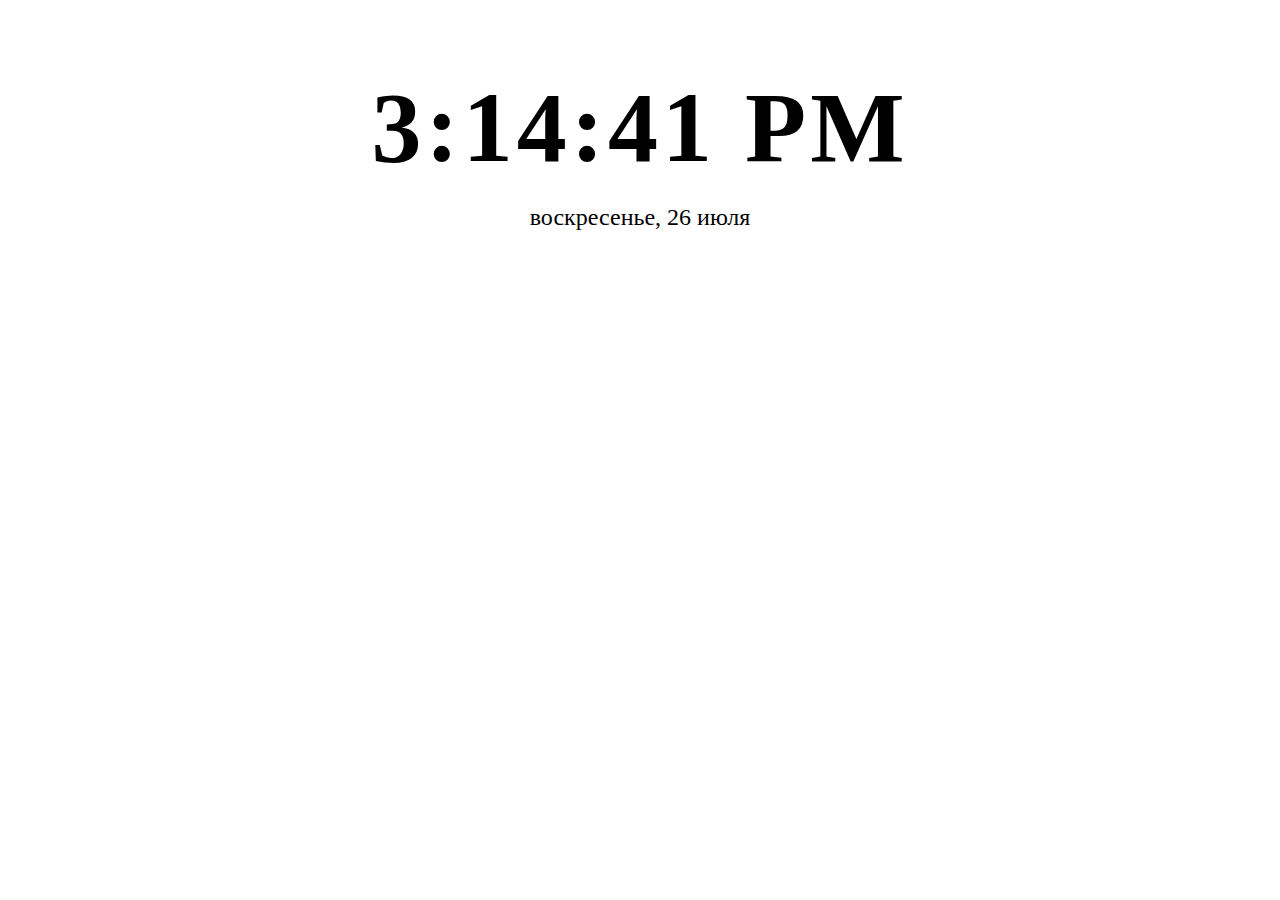
==== momentum/Index.html @ 8cc95544 "feat: add time" ====
<!DOCTYPE html>
<html lang="en">
<head>
    <meta charset="UTF-8">
    <meta http-equiv="X-UA-Compatible" content="IE=edge">
    <meta name="viewport" content="width=device-width, initial-scale=1.0">
    <title>Document</title>
    <link rel="stylesheet" href="style.css">
</head>
<body>
    <header class="header"></header>
    <main class="main">
        <div class="time__box">
            <div class="container">
                <div class="time__inner">
                    <div class="time"></div>
                    <div class="date"></div>
                </div>
            </div>
        </div>
    </main>
    <footer class="footer"></footer>

    <script src="main.js"></script>
</body>
</html>
---- momentum/style.css ----
html{
    box-sizing: border-box;
    scroll-behavior: smooth;
}

*, *::before, *::after {
    box-sizing: inherit;
    margin: 0;
    padding: 0;
}

.container{
    max-width: 1220px;
    padding:  0 10px;
    margin: 0 auto;
}

/* HEADER */ 

.header {
    height: 70px;
}

main{
    height: 100%;
    width: 100%;
    display: flex;
    justify-content: center;
    align-items: center;
}

.time__inner{
    display: flex;
    flex-direction: column;
    align-items: center;
    justify-content: center;
}

.time{
    min-height: 124px;
    margin-bottom: 10px;
    font-family: 'Arial-MT';
    font-size: 100px;
    letter-spacing: 4px;
    font-weight: bold;
}

.date{
    min-height: 28px;
    font-size: 24px;
    font-weight: 500;
    margin-bottom: 20px;
}
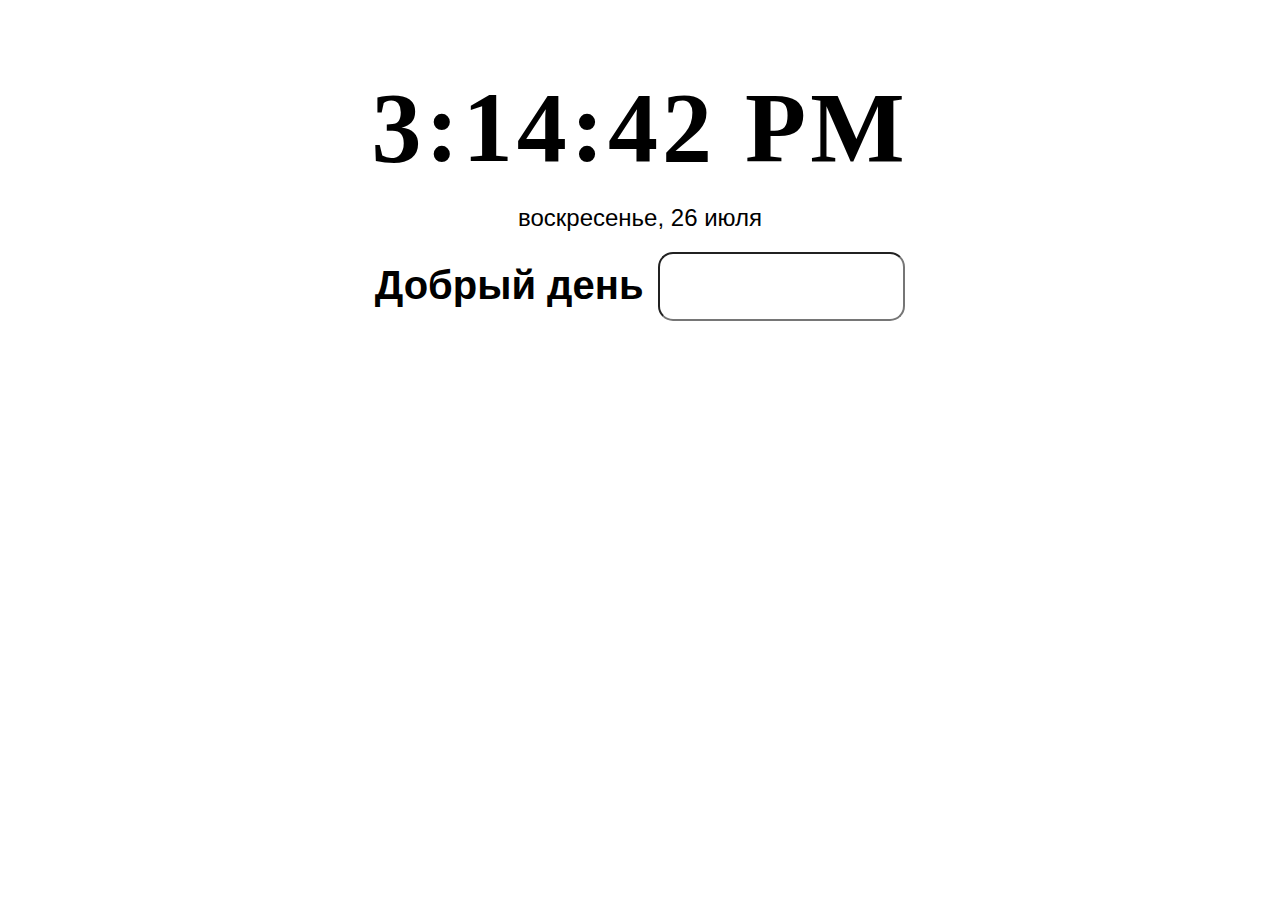
==== commit d68b81f4: "feat: add Greetings" ====
--- a/momentum/Index.html
+++ b/momentum/Index.html
@@ -15,6 +15,10 @@
                 <div class="time__inner">
                     <div class="time"></div>
                     <div class="date"></div>
+                    <div class="hello__text-wrap">
+                        <span class="hello__text"></span>
+                        <input type="text" class="name">
+                    </div>
                 </div>
             </div>
         </div>
--- a/momentum/style.css
+++ b/momentum/style.css
@@ -7,6 +7,10 @@
     box-sizing: inherit;
     margin: 0;
     padding: 0;
+}
+
+body{
+    font-family: Arial, Helvetica, sans-serif;
 }
 
 .container{
@@ -50,4 +54,31 @@
     font-size: 24px;
     font-weight: 500;
     margin-bottom: 20px;
-}+}
+
+.hello__text-wrap{
+    display: flex;
+    align-items: center;
+    justify-content: center;
+    flex-direction: row;
+}
+
+.hello__text {
+    text-align: center;
+    min-height: 48px;
+    font-size: 40px;
+    font-weight: 600;
+    margin-right: 15px;
+}
+
+.name{
+    flex: 1 1 0%;
+    max-width: 30%;
+    padding: 10px;
+    font-size: 40px;
+    text-align: left;
+    color: pink;
+    background-color: transparent;
+    outline: 0px;
+    border-radius: 15px;
+}
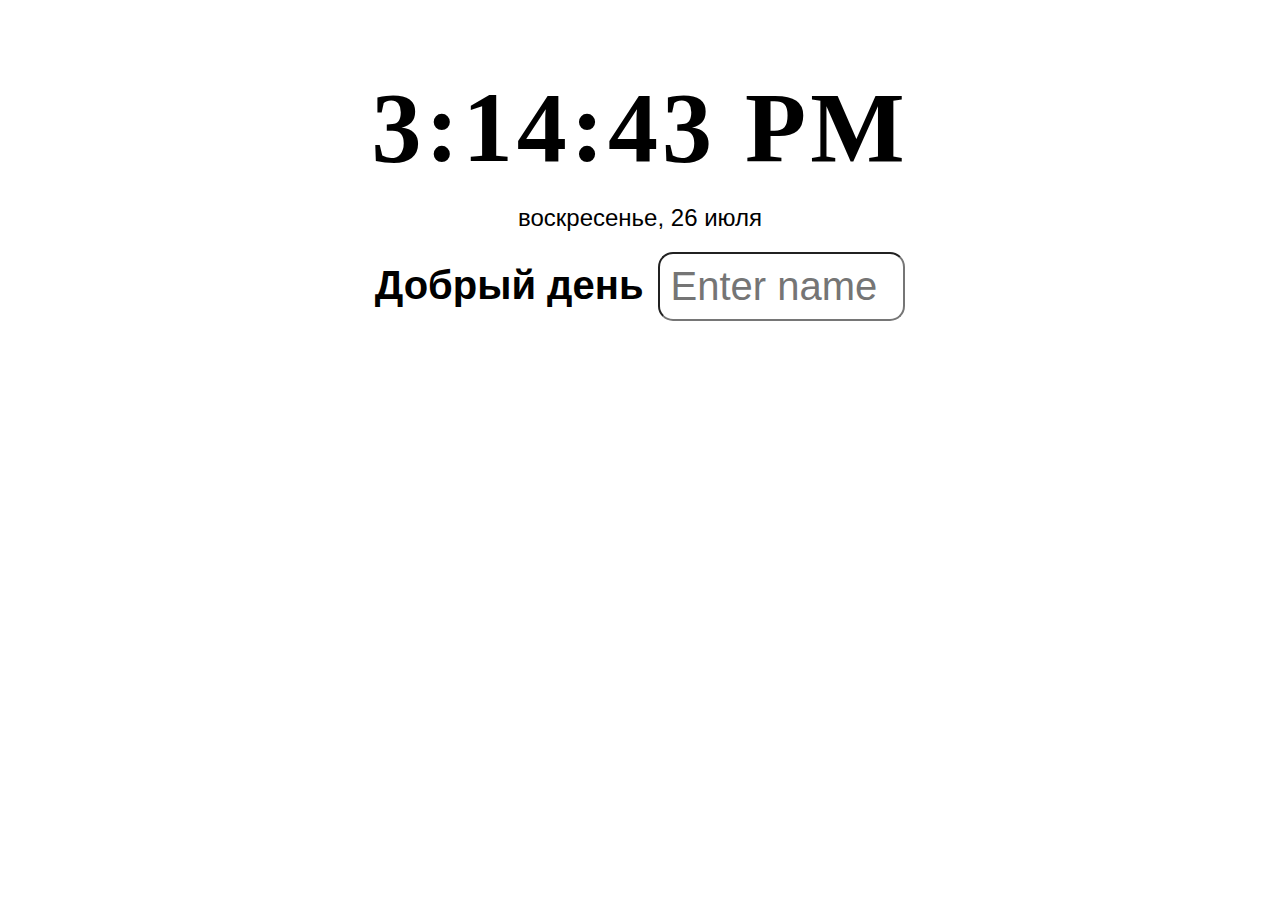
==== commit 8cbe7f79: "feat: background images" ====
--- a/momentum/Index.html
+++ b/momentum/Index.html
@@ -17,7 +17,7 @@
                     <div class="date"></div>
                     <div class="hello__text-wrap">
                         <span class="hello__text"></span>
-                        <input type="text" class="name">
+                        <input type="text" class="name"  placeholder="Enter name">
                     </div>
                 </div>
             </div>
@@ -25,6 +25,6 @@
     </main>
     <footer class="footer"></footer>
 
-    <script src="main.js"></script>
+    <script type="text/javascript" src="main.js"></script>
 </body>
 </html>--- a/momentum/style.css
+++ b/momentum/style.css
@@ -11,6 +11,8 @@
 
 body{
     font-family: Arial, Helvetica, sans-serif;
+    background-repeat: no-repeat;
+    background-size: cover;
 }
 
 .container{
@@ -82,3 +84,4 @@
     outline: 0px;
     border-radius: 15px;
 }
+
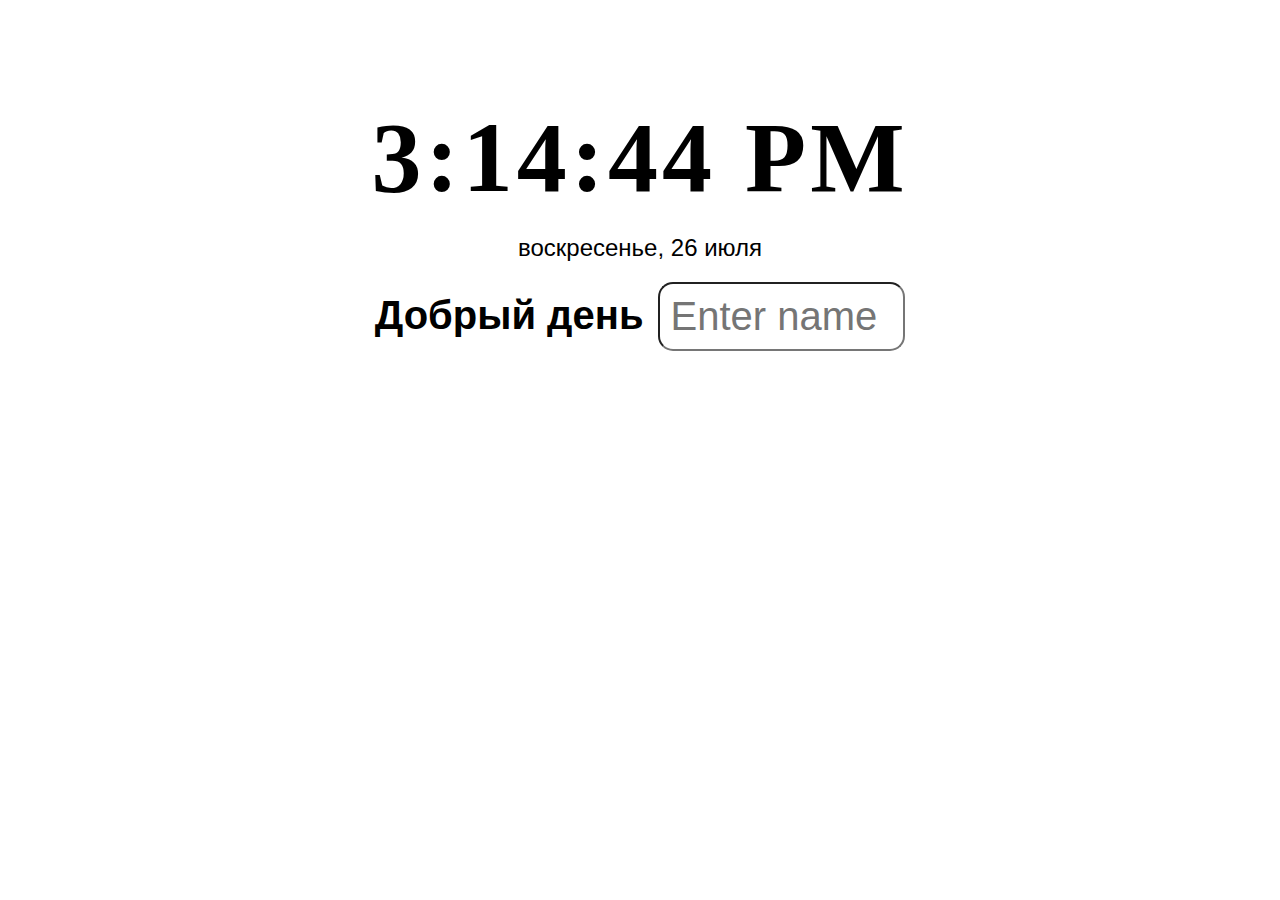
==== commit 725f818b: "feat: btn next, prev background" ====
--- a/momentum/Index.html
+++ b/momentum/Index.html
@@ -12,6 +12,18 @@
     <main class="main">
         <div class="time__box">
             <div class="container">
+                <div class="slider">
+                    <button class="slide__prev">
+                        <svg width="15" height="26" viewBox="0 0 15 26" fill="none" xmlns="http://www.w3.org/2000/svg">
+                            <path d="M14.0757 24.9325C14.4272 24.5809 14.6246 24.1041 14.6246 23.6069C14.6246 23.1097 14.4272 22.6329 14.0757 22.2813L4.7944 13L14.0757 3.71875C14.4172 3.36512 14.6062 2.89149 14.6019 2.39987C14.5976 1.90825 14.4005 1.43798 14.0528 1.09034C13.7052 0.742698 13.2349 0.545508 12.7433 0.541236C12.2517 0.536964 11.778 0.725954 11.4244 1.0675L0.817529 11.6744C0.466021 12.026 0.268555 12.5028 0.268555 13C0.268555 13.4972 0.466021 13.974 0.817529 14.3256L11.4244 24.9325C11.776 25.284 12.2528 25.4815 12.75 25.4815C13.2472 25.4815 13.724 25.284 14.0757 24.9325V24.9325Z" fill="#F2785C" fill-opacity="1"/>
+                        </svg>                            
+                    </button>
+                    <button class="slide__next">
+                        <svg width="15" height="26" viewBox="0 0 15 26" fill="none" xmlns="http://www.w3.org/2000/svg">
+                            <path d="M0.924346 1.0675C0.572838 1.41911 0.375371 1.89594 0.375371 2.39312C0.375371 2.89031 0.572838 3.36713 0.924346 3.71875L10.2056 13L0.924346 22.2813C0.5828 22.6349 0.39381 23.1085 0.398082 23.6001C0.402354 24.0917 0.599546 24.562 0.947186 24.9097C1.29483 25.2573 1.7651 25.4545 2.25672 25.4588C2.74834 25.463 3.22197 25.274 3.5756 24.9325L14.1825 14.3256C14.534 13.974 14.7314 13.4972 14.7314 13C14.7314 12.5028 14.534 12.026 14.1825 11.6744L3.5756 1.0675C3.22398 0.715991 2.74715 0.518524 2.24997 0.518524C1.75279 0.518524 1.27596 0.715991 0.924346 1.0675V1.0675Z" fill="#F2785C"/>
+                        </svg>
+                    </button>
+                </div>
                 <div class="time__inner">
                     <div class="time"></div>
                     <div class="date"></div>
--- a/momentum/style.css
+++ b/momentum/style.css
@@ -13,6 +13,7 @@
     font-family: Arial, Helvetica, sans-serif;
     background-repeat: no-repeat;
     background-size: cover;
+    transition: background 1s linear;
 }
 
 .container{
@@ -85,3 +86,15 @@
     border-radius: 15px;
 }
 
+.slide__prev, .slide__next{
+    border: none;
+    background: inherit;
+    cursor: pointer;
+}
+
+path{
+    fill: #fff;
+}
+
+
+
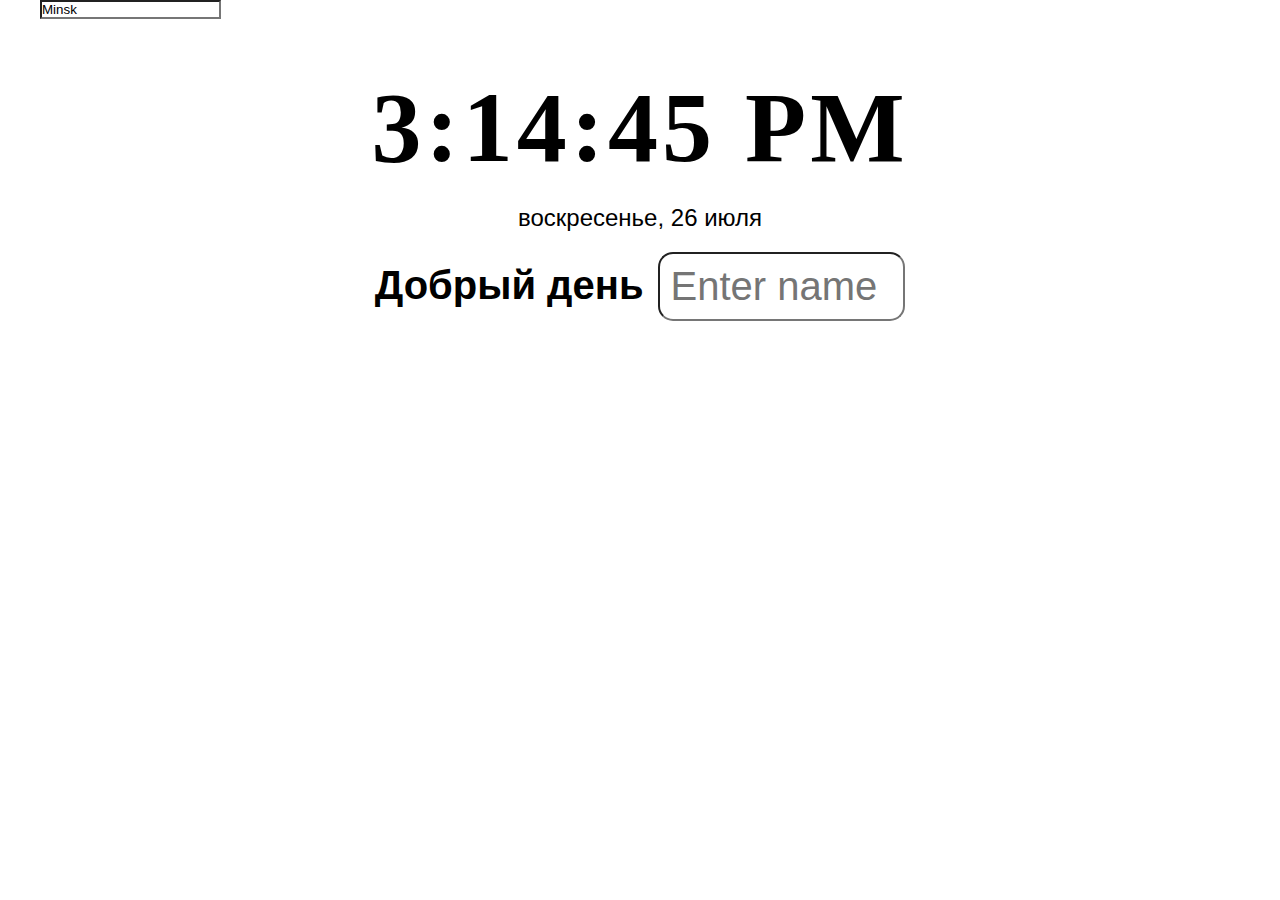
==== commit fcb3c8d6: "Feat: add weather" ====
--- a/momentum/Index.html
+++ b/momentum/Index.html
@@ -5,10 +5,25 @@
     <meta http-equiv="X-UA-Compatible" content="IE=edge">
     <meta name="viewport" content="width=device-width, initial-scale=1.0">
     <title>Document</title>
+    <link rel="stylesheet" href="owfont-regular.css">
     <link rel="stylesheet" href="style.css">
 </head>
 <body>
-    <header class="header"></header>
+    <header class="header">
+        <div class="container">
+            <div class="header__inner">
+                <div class="audio__palyer"></div>
+                <div class="weather">
+                    <div class="weather__city">
+                        <input class="weather__city-input" type="text" placeholder="Enter sity" value="Minsk">
+                    </div>
+                    <div class="weather__icon"></div>
+                    <div class="weather__temperature"></div>
+                    <div class="weather__descr"></div>
+                </div>
+            </div>
+        </div>
+    </header>
     <main class="main">
         <div class="time__box">
             <div class="container">
--- a/momentum/owfont-regular.css
+++ b/momentum/owfont-regular.css
@@ -0,0 +1,558 @@
+/*!
+ *  owfont-regular 1.0.0 by Deniz Fuchidzhiev - http://websygen.com
+ *  License - font: SIL OFL 1.1, css: MIT License
+ */
+/* FONT PATH
+ * -------------------------- */
+@font-face {
+  font-family: 'owfont';
+  src: url('../fonts/owfont-regular.eot?v=1.0.0');
+  src: url('../fonts/owfont-regular.eot?#iefix&v=1.0.0') format('embedded-opentype'),
+	   url('../fonts/owfont-regular.woff') format('woff'),
+	   url('../fonts/owfont-regular.ttf') format('truetype'),
+	   url('../fonts/owfont-regular.svg#owf-regular') format('svg');
+  font-weight: normal;
+  font-style: normal;
+}
+.owf {
+  display: inline-block;
+  font: normal normal normal 14px/1 owfont;
+  font-size: inherit;
+  text-rendering: auto;
+  -webkit-font-smoothing: antialiased;
+  -moz-osx-font-smoothing: grayscale;
+  transform: translate(0, 0);
+}
+/* makes the font 33% larger relative to the icon container */
+.owf-lg {
+  font-size: 1.33333333em;
+  line-height: 0.75em;
+  vertical-align: -15%;
+}
+.owf-2x {
+  font-size: 2em;
+}
+.owf-3x {
+  font-size: 3em;
+}
+.owf-4x {
+  font-size: 4em;
+}
+.owf-5x {
+  font-size: 5em;
+}
+.owf-fw {
+  width: 1.28571429em;
+  text-align: center;
+}
+.owf-ul {
+  padding-left: 0;
+  margin-left: 2.14285714em;
+  list-style-type: none;
+}
+.owf-ul > li {
+  position: relative;
+}
+.owf-li {
+  position: absolute;
+  left: -2.14285714em;
+  width: 2.14285714em;
+  top: 0.14285714em;
+  text-align: center;
+}
+.owf-li.owf-lg {
+  left: -1.85714286em;
+}
+.owf-border {
+  padding: .2em .25em .15em;
+  border: solid 0.08em #eeeeee;
+  border-radius: .1em;
+}
+.owf-pull-right {
+  float: right;
+}
+.owf-pull-left {
+  float: left;
+}
+.owf.owf-pull-left {
+  margin-right: .3em;
+}
+.owf.owf-pull-right {
+  margin-left: .3em;
+}
+
+/* owfont uses the Unicode Private Use Area (PUA) to ensure screen
+   readers do not read off random characters that represent icons */
+   
+/*   Weather Condition Codes    */
+   
+/*   Thunderstorm - - - - - - - - - - - - - - - - - - - - - - - - - - - - - - - - - - - -    */
+   
+/* thunderstorm with light rain */
+.owf-200:before,
+.owf-200-d:before,
+.owf-200-n:before {
+  content: "\EB28";
+}
+/* thunderstorm with rain */
+.owf-201:before,
+.owf-201-d:before,
+.owf-201-n:before {
+  content: "\EB29";
+}
+/* thunderstorm with heavy rain */
+.owf-202:before,
+.owf-202-d:before,
+.owf-202-n:before {
+  content: "\EB2A";
+}
+/*  light thunderstorm  */
+.owf-210:before,
+.owf-210-d:before,
+.owf-210-n:before {
+  content: "\EB32";
+}
+/*  thunderstorm  */
+.owf-211:before,
+.owf-211-d:before,
+.owf-211-n:before {
+  content: "\EB33";
+}
+/*   heavy thunderstorm   */
+.owf-212:before,
+.owf-212-d:before,
+.owf-212-n:before {
+  content: "\EB34";
+}
+/*   ragged thunderstorm   */
+.owf-221:before,
+.owf-221-d:before,
+.owf-221-n:before {
+  content: "\EB3D";
+}
+/*  thunderstorm with light drizzle    */
+.owf-230:before,
+.owf-230-d:before,
+.owf-230-n:before {
+  content: "\EB46";
+}
+/*  thunderstorm with drizzle     */
+.owf-231:before,
+.owf-231-d:before,
+.owf-231-n:before {
+  content: "\EB47";
+}
+/* thunderstorm with heavy drizzle     */
+.owf-232:before,
+.owf-232-d:before,
+.owf-232-n:before {
+  content: "\EB48";
+}
+
+/*   Drizzle - - - - - - - - - - - - - - - - - - - - - - - - - - - - - - - - - - - -    */
+
+/*  light intensity drizzle */
+.owf-300:before,
+.owf-300-d:before,
+.owf-300-n:before {
+  content: "\EB8C";
+}
+/*  drizzle */
+.owf-301:before,
+.owf-301-d:before,
+.owf-301-n:before {
+  content: "\EB8D";
+}
+/*  heavy intensity drizzle  */
+.owf-302:before,
+.owf-302-d:before,
+.owf-302-n:before {
+  content: "\EB8E";
+}
+/*   light intensity drizzle rain  */
+.owf-310:before,
+.owf-310-d:before,
+.owf-310-n:before {
+  content: "\EB96";
+}
+/*  drizzle rain  */
+.owf-311:before,
+.owf-311-d:before,
+.owf-311-n:before {
+  content: "\EB97";
+}
+/* heavy intensity drizzle rain */
+.owf-312:before,
+.owf-312-d:before,
+.owf-312-n:before {
+  content: "\EB98";
+}
+/* shower rain and drizzle  */
+.owf-313:before,
+.owf-313-d:before,
+.owf-313-n:before {
+  content: "\EB99";
+}
+/* heavy shower rain and drizzle*/
+.owf-314:before,
+.owf-314-d:before,
+.owf-314-n:before {
+  content: "\EB9A";
+}
+/* shower drizzle */
+.owf-321:before,
+.owf-321-d:before,
+.owf-321-n:before {
+  content: "\EBA1";
+}
+
+/*   Rain - - - - - - - - - - - - - - - - - - - - - - - - - - - - - - - - - - - -    */
+
+/* light rain  */
+.owf-500:before,
+.owf-500-d:before,
+.owf-500-n:before {
+  content: "\EC54";
+}
+/* moderate rain  */
+.owf-501:before,
+.owf-501-d:before,
+.owf-501-n:before {
+  content: "\EC55";
+}
+/* heavy intensity rain  */
+.owf-502:before,
+.owf-502-d:before,
+.owf-502-n:before {
+  content: "\EC56";
+}
+/* very heavy rain   */
+.owf-503:before,
+.owf-503-d:before,
+.owf-503-n:before {
+  content: "\EC57";
+}
+/* extreme rain    */
+.owf-504:before,
+.owf-504-d:before,
+.owf-504-n:before {
+  content: "\EC58";
+}
+/* freezing rain    */
+.owf-511:before,
+.owf-511-d:before,
+.owf-511-n:before {
+  content: "\EC5F";
+}
+/*  light intensity shower rain    */
+.owf-520:before,
+.owf-520-d:before,
+.owf-520-n:before {
+  content: "\EC68";
+}
+/* shower rain  */
+.owf-521:before,
+.owf-521-d:before,
+.owf-521-n:before {
+  content: "\EC69";
+}
+/*  heavy intensity shower rain  */
+.owf-522:before,
+.owf-522-d:before,
+.owf-522-n:before {
+  content: "\EC6A";
+}
+/* ragged shower rain  */
+.owf-531:before,
+.owf-531-d:before,
+.owf-531-n:before {
+  content: "\EC73";
+}
+
+/*   Snow - - - - - - - - - - - - - - - - - - - - - - - - - - - - - - - - - - - -    */
+
+/* light snow  */
+.owf-600:before,
+.owf-600-d:before,
+.owf-600-n:before {
+  content: "\ECB8";
+}
+/*  snow  */
+.owf-601:before,
+.owf-601-d:before,
+.owf-601-n:before {
+  content: "\ECB9";
+}
+/*   heavy snow   */
+.owf-602:before,
+.owf-602-d:before,
+.owf-602-n:before {
+  content: "\ECBA";
+}
+/*  sleet  */
+.owf-611:before,
+.owf-611-d:before,
+.owf-611-n:before {
+  content: "\ECC3";
+}
+/*   shower sleet */
+.owf-612:before,
+.owf-612-d:before,
+.owf-612-n:before {
+  content: "\ECC4";
+}
+/* light rain and snow */
+.owf-615:before,
+.owf-615-d:before,
+.owf-615-n:before {
+  content: "\ECC7";
+}
+/* rain and snow  */
+.owf-616:before,
+.owf-616-d:before,
+.owf-616-n:before {
+  content: "\ECC8";
+}
+/* light shower snow  */
+.owf-620:before,
+.owf-620-d:before,
+.owf-620-n:before {
+  content: "\ECCC";
+}
+/* shower snow  */
+.owf-621:before,
+.owf-621-d:before,
+.owf-621-n:before {
+  content: "\ECCD";
+}
+/* heavy shower snow  */
+.owf-622:before,
+.owf-622-d:before,
+.owf-622-n:before {
+  content: "\ECCE";
+}
+
+/*   Atmosphere - - - - - - - - - - - - - - - - - - - - - - - - - - - - - - - - - - - -    */
+
+/* mist */
+.owf-701:before,
+.owf-701-d:before,
+.owf-701-n:before {
+  content: "\ED1D";
+}
+/* smoke */
+.owf-711:before,
+.owf-711-d:before,
+.owf-711-n:before {
+  content: "\ED27";
+}
+/* haze */
+.owf-721:before,
+.owf-721-d:before,
+.owf-721-n:before {
+  content: "\ED31";
+}
+/* Sand/Dust Whirls */
+.owf-731:before,
+.owf-731-d:before,
+.owf-731-n:before {
+  content: "\ED3B";
+}
+/* Fog */
+.owf-741:before,
+.owf-741-d:before,
+.owf-741-n:before {
+  content: "\ED45";
+}
+/* sand */
+.owf-751:before,
+.owf-751-d:before,
+.owf-751-n:before {
+  content: "\ED4F";
+}
+/* dust */
+.owf-761:before,
+.owf-761-d:before,
+.owf-761-n:before {
+  content: "\ED59";
+}
+/*  VOLCANIC ASH  */
+.owf-762:before,
+.owf-762-d:before,
+.owf-762-n:before {
+  content: "\ED5A";
+}
+/* SQUALLS */
+.owf-771:before,
+.owf-771-d:before,
+.owf-771-n:before {
+  content: "\ED63";
+}
+/* TORNADO */
+.owf-781:before,
+.owf-781-d:before,
+.owf-781-n:before {
+  content: "\ED6D";
+}
+
+/*   Clouds - - - - - - - - - - - - - - - - - - - - - - - - - - - - - - - - - - - -    */
+
+/*  sky is clear  */  /*  Calm  */
+.owf-800:before,
+.owf-800-d:before,
+.owf-951:before,
+.owf-951-d:before {
+  content: "\ED80";
+}
+.owf-800-n:before,
+.owf-951-n:before {
+  content: "\F168";
+}
+/*  few clouds   */
+.owf-801:before,
+.owf-801-d:before {
+  content: "\ED81";
+}
+.owf-801-n:before {
+  content: "\F169";
+}
+/* scattered clouds */
+.owf-802:before,
+.owf-802-d:before {
+  content: "\ED82";
+}
+.owf-802-n:before {
+  content: "\F16A";
+}
+/* broken clouds  */
+.owf-803:before,
+.owf-803-d:before,
+.owf-803-n:before {
+  content: "\ED83";
+}
+/* overcast clouds  */
+.owf-804:before,
+.owf-804-d:before,
+.owf-804-n:before {
+  content: "\ED84";
+}
+
+/*   Extreme - - - - - - - - - - - - - - - - - - - - - - - - - - - - - - - - - - - -    */
+
+/* tornado  */
+.owf-900:before,
+.owf-900-d:before,
+.owf-900-n:before {
+  content: "\EDE4";
+}
+/*  tropical storm  */
+.owf-901:before,
+.owf-901-d:before,
+.owf-901-n:before {
+  content: "\EDE5";
+}
+/* hurricane */
+.owf-902:before,
+.owf-902-d:before,
+.owf-902-n:before {
+  content: "\EDE6";
+}
+/* cold */
+.owf-903:before,
+.owf-903-d:before,
+.owf-903-n:before {
+  content: "\EDE7";
+}
+/* hot */
+.owf-904:before,
+.owf-904-d:before,
+.owf-904-n:before {
+  content: "\EDE8";
+}
+/* windy */
+.owf-905:before,
+.owf-905-d:before,
+.owf-905-n:before {
+  content: "\EDE9";
+}
+/* hail */
+.owf-906:before,
+.owf-906-d:before,
+.owf-906-n:before {
+  content: "\EDEA";
+}
+
+/*   Additional - - - - - - - - - - - - - - - - - - - - - - - - - - - - - - - - - - - -    */
+
+/* Setting */
+.owf-950:before,
+.owf-950-d:before,
+.owf-950-n:before {
+  content: "\EE16";
+}
+/*  Light breeze  */
+.owf-952:before,
+.owf-952-d:before,
+.owf-952-n:before {
+  content: "\EE18";
+}
+/*  Gentle Breeze  */
+.owf-953:before,
+.owf-953-d:before,
+.owf-953-n:before {
+  content: "\EE19";
+}
+/*  Moderate breeze  */
+.owf-954:before,
+.owf-954-d:before,
+.owf-954-n:before {
+  content: "\EE1A";
+}
+/* Fresh Breeze  */
+.owf-955:before,
+.owf-955-d:before,
+.owf-955-n:before {
+  content: "\EE1B";
+}
+/* Strong  Breeze  */
+.owf-956:before,
+.owf-956-d:before,
+.owf-956-n:before {
+  content: "\EE1C";
+}
+/* High wind, near gale  */
+.owf-957:before,
+.owf-957-d:before,
+.owf-957-n:before {
+  content: "\EE1D";
+}
+/* Gale */
+.owf-958:before,
+.owf-958-d:before,
+.owf-958-n:before {
+  content: "\EE1E";
+}
+/*  Severe Gale  */
+.owf-959:before,
+.owf-959-d:before,
+.owf-959-n:before {
+  content: "\EE1F";
+}
+/* Storm */
+.owf-960:before,
+.owf-960-d:before,
+.owf-960-n:before {
+  content: "\EE20";
+}
+/*  Violent Storm  */
+.owf-961:before,
+.owf-961-d:before,
+.owf-961-n:before {
+  content: "\EE21";
+}
+/* Hurricane */
+.owf-962:before,
+.owf-962-d:before,
+.owf-962-n:before {
+  content: "\EE22";
+}--- a/momentum/style.css
+++ b/momentum/style.css
@@ -13,7 +13,7 @@
     font-family: Arial, Helvetica, sans-serif;
     background-repeat: no-repeat;
     background-size: cover;
-    transition: background 1s linear;
+    transition: background 500ms linear;
 }
 
 .container{
@@ -90,11 +90,25 @@
     border: none;
     background: inherit;
     cursor: pointer;
+    position: absolute;
+    top: 50%;
+}
+
+.slide__prev{
+    left:  25px;
+}
+
+.slide__next{
+    right: 25px;
 }
 
 path{
     fill: #fff;
 }
 
+.weather__city-input{
+    background: inherit;
+}
 
 
+
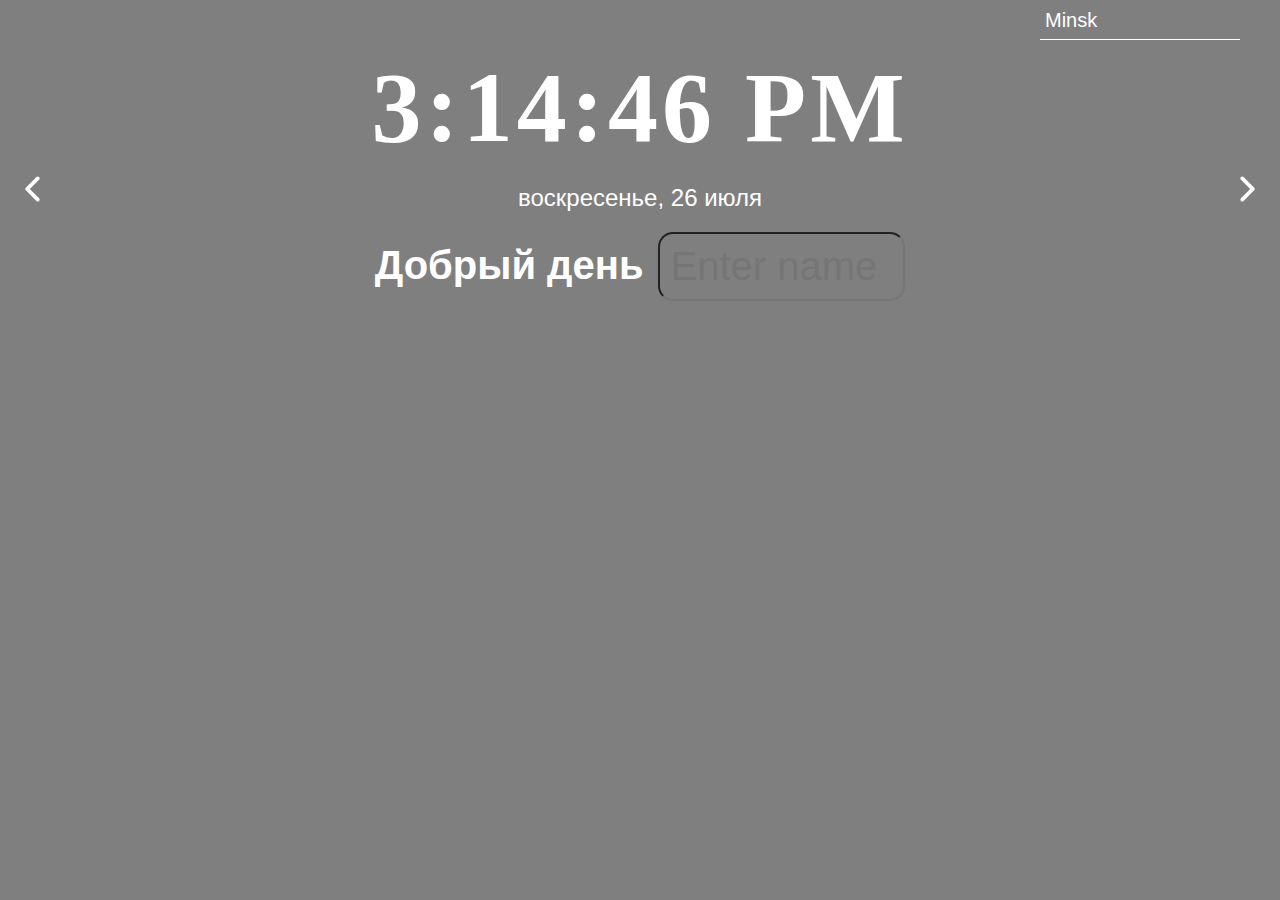
==== commit ff7c4157: "Feat: add icon weather, add opacity 0.2 background-img body" ====
--- a/momentum/Index.html
+++ b/momentum/Index.html
@@ -5,8 +5,9 @@
     <meta http-equiv="X-UA-Compatible" content="IE=edge">
     <meta name="viewport" content="width=device-width, initial-scale=1.0">
     <title>Document</title>
-    <link rel="stylesheet" href="owfont-regular.css">
-    <link rel="stylesheet" href="style.css">
+    <link rel="stylesheet" href="../style.css/owfont-regular.css" type="text/css">
+    <link rel="stylesheet" href="../style.css/style.css">
+        
 </head>
 <body>
     <header class="header">
@@ -17,9 +18,11 @@
                     <div class="weather__city">
                         <input class="weather__city-input" type="text" placeholder="Enter sity" value="Minsk">
                     </div>
-                    <div class="weather__icon"></div>
-                    <div class="weather__temperature"></div>
-                    <div class="weather__descr"></div>
+                    <i class="weather__icon owf-4x"></i>
+                    <span class="weather__temperature"></span>
+                    <span class="weather__descr"></span>
+                    <div class="weather__humidity"></div>
+                    <div class="weather__wind-speed"></div>
                 </div>
             </div>
         </div>
@@ -53,5 +56,6 @@
     <footer class="footer"></footer>
 
     <script type="text/javascript" src="main.js"></script>
+
 </body>
 </html>--- a/style.css/owfont-regular.css
+++ b/style.css/owfont-regular.css
@@ -0,0 +1,566 @@
+/*!
+ *  owfont-regular 1.0.0 by Deniz Fuchidzhiev - http://websygen.com
+ *  License - font: SIL OFL 1.1, css: MIT License
+ */
+/* FONT PATH
+ * -------------------------- */
+@font-face {
+  font-family: 'owfont';
+  src: url('../momentum/fonts/owfont-regular.eot');
+  src: url('../momentum/fonts/owfont-regular.eot') format('embedded-opentype'),
+	   url('../momentum/fonts/owfont-regular.woff') format('woff'),
+	   url('../momentum/fonts/owfont-regular.ttf') format('truetype'),
+	   url('../momentum/fonts/owfont-regular.svg') format('svg');
+
+
+ /*  src: url('../fonts/owfont-regular.eot?v=1.0.0');
+  src: url('../fonts/owfont-regular.eot?#iefix&v=1.0.0') format('embedded-opentype'),
+	   url('../fonts/owfont-regular.woff') format('woff'),
+	   url('../fonts/owfont-regular.ttf') format('truetype'),
+	   url('../fonts/owfont-regular.svg#owf-regular') format('svg'); */
+     
+  font-weight: normal;
+  font-style: normal;
+}
+.owf {
+  display: inline-block;
+  font: normal normal normal 14px/1 owfont;
+  font-size: inherit;
+  text-rendering: auto;
+  -webkit-font-smoothing: antialiased;
+  -moz-osx-font-smoothing: grayscale;
+  transform: translate(0, 0);
+}
+/* makes the font 33% larger relative to the icon container */
+.owf-lg {
+  font-size: 1.33333333em;
+  line-height: 0.75em;
+  vertical-align: -15%;
+}
+.owf-2x {
+  font-size: 2em;
+}
+.owf-3x {
+  font-size: 3em;
+}
+.owf-4x {
+  font-size: 4em;
+}
+.owf-5x {
+  font-size: 5em;
+}
+.owf-fw {
+  width: 1.28571429em;
+  text-align: center;
+}
+.owf-ul {
+  padding-left: 0;
+  margin-left: 2.14285714em;
+  list-style-type: none;
+}
+.owf-ul > li {
+  position: relative;
+}
+.owf-li {
+  position: absolute;
+  left: -2.14285714em;
+  width: 2.14285714em;
+  top: 0.14285714em;
+  text-align: center;
+}
+.owf-li.owf-lg {
+  left: -1.85714286em;
+}
+.owf-border {
+  padding: .2em .25em .15em;
+  border: solid 0.08em #eeeeee;
+  border-radius: .1em;
+}
+.owf-pull-right {
+  float: right;
+}
+.owf-pull-left {
+  float: left;
+}
+.owf.owf-pull-left {
+  margin-right: .3em;
+}
+.owf.owf-pull-right {
+  margin-left: .3em;
+}
+
+/* owfont uses the Unicode Private Use Area (PUA) to ensure screen
+   readers do not read off random characters that represent icons */
+   
+/*   Weather Condition Codes    */
+   
+/*   Thunderstorm - - - - - - - - - - - - - - - - - - - - - - - - - - - - - - - - - - - -    */
+   
+/* thunderstorm with light rain */
+.owf-200:before,
+.owf-200-d:before,
+.owf-200-n:before {
+  content: "\EB28";
+}
+/* thunderstorm with rain */
+.owf-201:before,
+.owf-201-d:before,
+.owf-201-n:before {
+  content: "\EB29";
+}
+/* thunderstorm with heavy rain */
+.owf-202:before,
+.owf-202-d:before,
+.owf-202-n:before {
+  content: "\EB2A";
+}
+/*  light thunderstorm  */
+.owf-210:before,
+.owf-210-d:before,
+.owf-210-n:before {
+  content: "\EB32";
+}
+/*  thunderstorm  */
+.owf-211:before,
+.owf-211-d:before,
+.owf-211-n:before {
+  content: "\EB33";
+}
+/*   heavy thunderstorm   */
+.owf-212:before,
+.owf-212-d:before,
+.owf-212-n:before {
+  content: "\EB34";
+}
+/*   ragged thunderstorm   */
+.owf-221:before,
+.owf-221-d:before,
+.owf-221-n:before {
+  content: "\EB3D";
+}
+/*  thunderstorm with light drizzle    */
+.owf-230:before,
+.owf-230-d:before,
+.owf-230-n:before {
+  content: "\EB46";
+}
+/*  thunderstorm with drizzle     */
+.owf-231:before,
+.owf-231-d:before,
+.owf-231-n:before {
+  content: "\EB47";
+}
+/* thunderstorm with heavy drizzle     */
+.owf-232:before,
+.owf-232-d:before,
+.owf-232-n:before {
+  content: "\EB48";
+}
+
+/*   Drizzle - - - - - - - - - - - - - - - - - - - - - - - - - - - - - - - - - - - -    */
+
+/*  light intensity drizzle */
+.owf-300:before,
+.owf-300-d:before,
+.owf-300-n:before {
+  content: "\EB8C";
+}
+/*  drizzle */
+.owf-301:before,
+.owf-301-d:before,
+.owf-301-n:before {
+  content: "\EB8D";
+}
+/*  heavy intensity drizzle  */
+.owf-302:before,
+.owf-302-d:before,
+.owf-302-n:before {
+  content: "\EB8E";
+}
+/*   light intensity drizzle rain  */
+.owf-310:before,
+.owf-310-d:before,
+.owf-310-n:before {
+  content: "\EB96";
+}
+/*  drizzle rain  */
+.owf-311:before,
+.owf-311-d:before,
+.owf-311-n:before {
+  content: "\EB97";
+}
+/* heavy intensity drizzle rain */
+.owf-312:before,
+.owf-312-d:before,
+.owf-312-n:before {
+  content: "\EB98";
+}
+/* shower rain and drizzle  */
+.owf-313:before,
+.owf-313-d:before,
+.owf-313-n:before {
+  content: "\EB99";
+}
+/* heavy shower rain and drizzle*/
+.owf-314:before,
+.owf-314-d:before,
+.owf-314-n:before {
+  content: "\EB9A";
+}
+/* shower drizzle */
+.owf-321:before,
+.owf-321-d:before,
+.owf-321-n:before {
+  content: "\EBA1";
+}
+
+/*   Rain - - - - - - - - - - - - - - - - - - - - - - - - - - - - - - - - - - - -    */
+
+/* light rain  */
+.owf-500:before,
+.owf-500-d:before,
+.owf-500-n:before {
+  content: "\EC54";
+}
+/* moderate rain  */
+.owf-501:before,
+.owf-501-d:before,
+.owf-501-n:before {
+  content: "\EC55";
+}
+/* heavy intensity rain  */
+.owf-502:before,
+.owf-502-d:before,
+.owf-502-n:before {
+  content: "\EC56";
+}
+/* very heavy rain   */
+.owf-503:before,
+.owf-503-d:before,
+.owf-503-n:before {
+  content: "\EC57";
+}
+/* extreme rain    */
+.owf-504:before,
+.owf-504-d:before,
+.owf-504-n:before {
+  content: "\EC58";
+}
+/* freezing rain    */
+.owf-511:before,
+.owf-511-d:before,
+.owf-511-n:before {
+  content: "\EC5F";
+}
+/*  light intensity shower rain    */
+.owf-520:before,
+.owf-520-d:before,
+.owf-520-n:before {
+  content: "\EC68";
+}
+/* shower rain  */
+.owf-521:before,
+.owf-521-d:before,
+.owf-521-n:before {
+  content: "\EC69";
+}
+/*  heavy intensity shower rain  */
+.owf-522:before,
+.owf-522-d:before,
+.owf-522-n:before {
+  content: "\EC6A";
+}
+/* ragged shower rain  */
+.owf-531:before,
+.owf-531-d:before,
+.owf-531-n:before {
+  content: "\EC73";
+}
+
+/*   Snow - - - - - - - - - - - - - - - - - - - - - - - - - - - - - - - - - - - -    */
+
+/* light snow  */
+.owf-600:before,
+.owf-600-d:before,
+.owf-600-n:before {
+  content: "\ECB8";
+}
+/*  snow  */
+.owf-601:before,
+.owf-601-d:before,
+.owf-601-n:before {
+  content: "\ECB9";
+}
+/*   heavy snow   */
+.owf-602:before,
+.owf-602-d:before,
+.owf-602-n:before {
+  content: "\ECBA";
+}
+/*  sleet  */
+.owf-611:before,
+.owf-611-d:before,
+.owf-611-n:before {
+  content: "\ECC3";
+}
+/*   shower sleet */
+.owf-612:before,
+.owf-612-d:before,
+.owf-612-n:before {
+  content: "\ECC4";
+}
+/* light rain and snow */
+.owf-615:before,
+.owf-615-d:before,
+.owf-615-n:before {
+  content: "\ECC7";
+}
+/* rain and snow  */
+.owf-616:before,
+.owf-616-d:before,
+.owf-616-n:before {
+  content: "\ECC8";
+}
+/* light shower snow  */
+.owf-620:before,
+.owf-620-d:before,
+.owf-620-n:before {
+  content: "\ECCC";
+}
+/* shower snow  */
+.owf-621:before,
+.owf-621-d:before,
+.owf-621-n:before {
+  content: "\ECCD";
+}
+/* heavy shower snow  */
+.owf-622:before,
+.owf-622-d:before,
+.owf-622-n:before {
+  content: "\ECCE";
+}
+
+/*   Atmosphere - - - - - - - - - - - - - - - - - - - - - - - - - - - - - - - - - - - -    */
+
+/* mist */
+.owf-701:before,
+.owf-701-d:before,
+.owf-701-n:before {
+  content: "\ED1D";
+}
+/* smoke */
+.owf-711:before,
+.owf-711-d:before,
+.owf-711-n:before {
+  content: "\ED27";
+}
+/* haze */
+.owf-721:before,
+.owf-721-d:before,
+.owf-721-n:before {
+  content: "\ED31";
+}
+/* Sand/Dust Whirls */
+.owf-731:before,
+.owf-731-d:before,
+.owf-731-n:before {
+  content: "\ED3B";
+}
+/* Fog */
+.owf-741:before,
+.owf-741-d:before,
+.owf-741-n:before {
+  content: "\ED45";
+}
+/* sand */
+.owf-751:before,
+.owf-751-d:before,
+.owf-751-n:before {
+  content: "\ED4F";
+}
+/* dust */
+.owf-761:before,
+.owf-761-d:before,
+.owf-761-n:before {
+  content: "\ED59";
+}
+/*  VOLCANIC ASH  */
+.owf-762:before,
+.owf-762-d:before,
+.owf-762-n:before {
+  content: "\ED5A";
+}
+/* SQUALLS */
+.owf-771:before,
+.owf-771-d:before,
+.owf-771-n:before {
+  content: "\ED63";
+}
+/* TORNADO */
+.owf-781:before,
+.owf-781-d:before,
+.owf-781-n:before {
+  content: "\ED6D";
+}
+
+/*   Clouds - - - - - - - - - - - - - - - - - - - - - - - - - - - - - - - - - - - -    */
+
+/*  sky is clear  */  /*  Calm  */
+.owf-800:before,
+.owf-800-d:before,
+.owf-951:before,
+.owf-951-d:before {
+  content: "\ED80";
+}
+.owf-800-n:before,
+.owf-951-n:before {
+  content: "\F168";
+}
+/*  few clouds   */
+.owf-801:before,
+.owf-801-d:before {
+  content: "\ED81";
+}
+.owf-801-n:before {
+  content: "\F169";
+}
+/* scattered clouds */
+.owf-802:before,
+.owf-802-d:before {
+  content: "\ED82";
+}
+.owf-802-n:before {
+  content: "\F16A";
+}
+/* broken clouds  */
+.owf-803:before,
+.owf-803-d:before,
+.owf-803-n:before {
+  content: "\ED83";
+}
+/* overcast clouds  */
+.owf-804:before,
+.owf-804-d:before,
+.owf-804-n:before {
+  content: "\ED84";
+}
+
+/*   Extreme - - - - - - - - - - - - - - - - - - - - - - - - - - - - - - - - - - - -    */
+
+/* tornado  */
+.owf-900:before,
+.owf-900-d:before,
+.owf-900-n:before {
+  content: "\EDE4";
+}
+/*  tropical storm  */
+.owf-901:before,
+.owf-901-d:before,
+.owf-901-n:before {
+  content: "\EDE5";
+}
+/* hurricane */
+.owf-902:before,
+.owf-902-d:before,
+.owf-902-n:before {
+  content: "\EDE6";
+}
+/* cold */
+.owf-903:before,
+.owf-903-d:before,
+.owf-903-n:before {
+  content: "\EDE7";
+}
+/* hot */
+.owf-904:before,
+.owf-904-d:before,
+.owf-904-n:before {
+  content: "\EDE8";
+}
+/* windy */
+.owf-905:before,
+.owf-905-d:before,
+.owf-905-n:before {
+  content: "\EDE9";
+}
+/* hail */
+.owf-906:before,
+.owf-906-d:before,
+.owf-906-n:before {
+  content: "\EDEA";
+}
+
+/*   Additional - - - - - - - - - - - - - - - - - - - - - - - - - - - - - - - - - - - -    */
+
+/* Setting */
+.owf-950:before,
+.owf-950-d:before,
+.owf-950-n:before {
+  content: "\EE16";
+}
+/*  Light breeze  */
+.owf-952:before,
+.owf-952-d:before,
+.owf-952-n:before {
+  content: "\EE18";
+}
+/*  Gentle Breeze  */
+.owf-953:before,
+.owf-953-d:before,
+.owf-953-n:before {
+  content: "\EE19";
+}
+/*  Moderate breeze  */
+.owf-954:before,
+.owf-954-d:before,
+.owf-954-n:before {
+  content: "\EE1A";
+}
+/* Fresh Breeze  */
+.owf-955:before,
+.owf-955-d:before,
+.owf-955-n:before {
+  content: "\EE1B";
+}
+/* Strong  Breeze  */
+.owf-956:before,
+.owf-956-d:before,
+.owf-956-n:before {
+  content: "\EE1C";
+}
+/* High wind, near gale  */
+.owf-957:before,
+.owf-957-d:before,
+.owf-957-n:before {
+  content: "\EE1D";
+}
+/* Gale */
+.owf-958:before,
+.owf-958-d:before,
+.owf-958-n:before {
+  content: "\EE1E";
+}
+/*  Severe Gale  */
+.owf-959:before,
+.owf-959-d:before,
+.owf-959-n:before {
+  content: "\EE1F";
+}
+/* Storm */
+.owf-960:before,
+.owf-960-d:before,
+.owf-960-n:before {
+  content: "\EE20";
+}
+/*  Violent Storm  */
+.owf-961:before,
+.owf-961-d:before,
+.owf-961-n:before {
+  content: "\EE21";
+}
+/* Hurricane */
+.owf-962:before,
+.owf-962-d:before,
+.owf-962-n:before {
+  content: "\EE22";
+}--- a/style.css/style.css
+++ b/style.css/style.css
@@ -0,0 +1,183 @@
+html{
+    box-sizing: border-box;
+    scroll-behavior: smooth;
+}
+
+*, *::before, *::after {
+    box-sizing: inherit;
+    margin: 0;
+    padding: 0;
+}
+
+body{
+    font-family: Arial, Helvetica, sans-serif;
+    background-repeat: no-repeat;
+    background-size: cover;
+    transition: background 500ms linear;
+}
+
+body::before{
+    content: '';
+  position: absolute;
+  top: 0;
+  left: 0;
+  right: 0;
+  bottom: 0;
+  background: rgba(0,0,0,.5);
+  z-index: 2;
+}
+
+.container{
+    max-width: 1220px;
+    padding:  0 10px;
+    margin: 0 auto;
+}
+
+header, main, footer {
+    position: relative;
+    z-index: 3;
+}
+
+/* HEADER */ 
+
+
+
+.header__inner {
+    display: flex;
+    justify-content: space-between;
+    align-items: center;
+}
+
+/* .weather{
+    max-width: 200px;
+} */
+
+.weather__city-input{
+    background: inherit;
+}
+
+.owf-804:before, .owf-804-d:before, .owf-804-n:before {
+    content: "\ED84";
+    color: #fff;
+}
+
+.weather-icon{
+    display: flex;
+    align-items: center;
+    justify-content: start;
+}
+
+.weather__city{
+    position: relative;
+}
+
+.weather__city::after{
+    content: '';
+    display: block;
+    height: 1px;
+    background-color: #fff;
+    position: absolute;
+    bottom: 0;
+    width: 100%;
+}
+
+.weather__city-input{
+    width: 200px;
+    height: 40px;
+    border:  none;
+    padding: 0 5px;
+    color: #fff;
+    font-size: 20px;
+}
+
+.weather__temperature, .weather__descr, .weather__humidity, .weather__wind-speed{
+    color: #fff;
+    font-size: 16px;
+}
+
+.weather__humidity{
+    margin: 10px 0;
+}
+
+/*Main */
+
+main{
+    height: 100%;
+    width: 100%;
+    display: flex;
+    justify-content: center;
+    align-items: center;
+}
+
+.time__inner{
+    display: flex;
+    flex-direction: column;
+    align-items: center;
+    justify-content: center;
+    color: #fff;
+}
+
+.time{
+    min-height: 124px;
+    margin-bottom: 10px;
+    font-family: 'Arial-MT';
+    font-size: 100px;
+    letter-spacing: 4px;
+    font-weight: bold;
+}
+
+.date{
+    min-height: 28px;
+    font-size: 24px;
+    font-weight: 500;
+    margin-bottom: 20px;
+}
+
+.hello__text-wrap{
+    display: flex;
+    align-items: center;
+    justify-content: center;
+    flex-direction: row;
+}
+
+.hello__text {
+    text-align: center;
+    min-height: 48px;
+    font-size: 40px;
+    font-weight: 600;
+    margin-right: 15px;
+}
+
+.name{
+    flex: 1 1 0%;
+    max-width: 30%;
+    padding: 10px;
+    font-size: 40px;
+    text-align: left;
+    color: pink;
+    background-color: transparent;
+    outline: 0px;
+    border-radius: 15px;
+}
+
+.slide__prev, .slide__next{
+    border: none;
+    background: inherit;
+    cursor: pointer;
+    position: absolute;
+    top: 50%;
+}
+
+.slide__prev{
+    left:  25px;
+}
+
+.slide__next{
+    right: 25px;
+}
+
+path{
+    fill: #fff;
+}
+
+
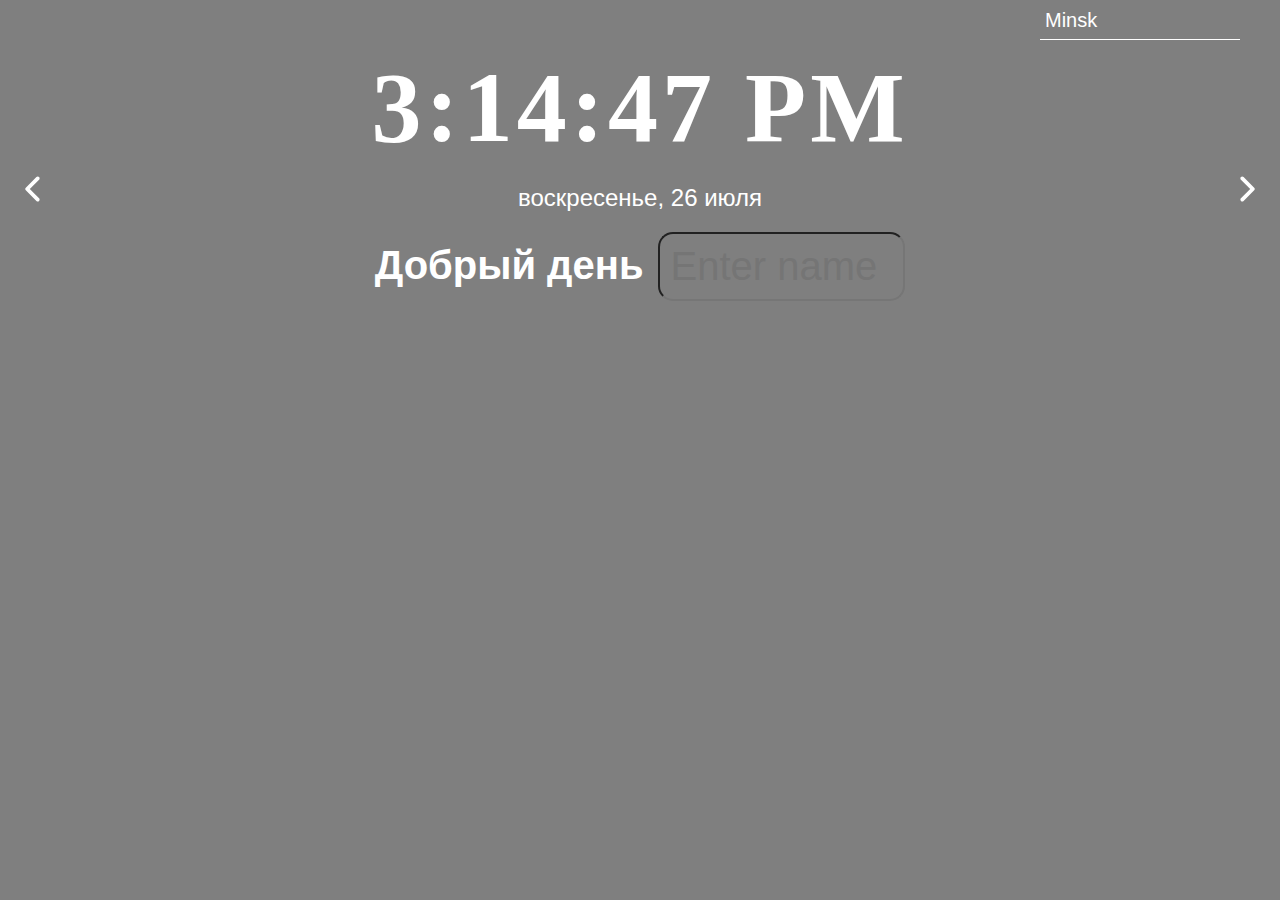
==== commit 924ad3bb: "feat: register file index.html" ====
--- a/momentum/Index.html
+++ b/momentum/Index.html
@@ -5,8 +5,8 @@
     <meta http-equiv="X-UA-Compatible" content="IE=edge">
     <meta name="viewport" content="width=device-width, initial-scale=1.0">
     <title>Document</title>
-    <link rel="stylesheet" href="../style.css/owfont-regular.css" type="text/css">
-    <link rel="stylesheet" href="../style.css/style.css">
+    <link rel="stylesheet" href="style.css/owfont-regular.css" type="text/css">
+    <link rel="stylesheet" href="style.css/style.css">
         
 </head>
 <body>
@@ -56,6 +56,5 @@
     <footer class="footer"></footer>
 
     <script type="text/javascript" src="main.js"></script>
-
 </body>
 </html>--- a/momentum/style.css/owfont-regular.css
+++ b/momentum/style.css/owfont-regular.css
@@ -0,0 +1,566 @@
+/*!
+ *  owfont-regular 1.0.0 by Deniz Fuchidzhiev - http://websygen.com
+ *  License - font: SIL OFL 1.1, css: MIT License
+ */
+/* FONT PATH
+ * -------------------------- */
+@font-face {
+  font-family: 'owfont';
+  /* src: url('../momentum/fonts/owfont-regular.eot');
+  src: url('../momentum/fonts/owfont-regular.eot') format('embedded-opentype'),
+	   url('../momentum/fonts/owfont-regular.woff') format('woff'),
+	   url('../momentum/fonts/owfont-regular.ttf') format('truetype'),
+	   url('../momentum/fonts/owfont-regular.svg') format('svg');
+ */
+
+   src: url('../fonts/owfont-regular.eot?v=1.0.0');
+  src: url('../fonts/owfont-regular.eot?#iefix&v=1.0.0') format('embedded-opentype'),
+	   url('../fonts/owfont-regular.woff') format('woff'),
+	   url('../fonts/owfont-regular.ttf') format('truetype'),
+	   url('../fonts/owfont-regular.svg#owf-regular') format('svg'); 
+     
+  font-weight: normal;
+  font-style: normal;
+}
+.owf {
+  display: inline-block;
+  font: normal normal normal 14px/1 owfont;
+  font-size: inherit;
+  text-rendering: auto;
+  -webkit-font-smoothing: antialiased;
+  -moz-osx-font-smoothing: grayscale;
+  transform: translate(0, 0);
+}
+/* makes the font 33% larger relative to the icon container */
+.owf-lg {
+  font-size: 1.33333333em;
+  line-height: 0.75em;
+  vertical-align: -15%;
+}
+.owf-2x {
+  font-size: 2em;
+}
+.owf-3x {
+  font-size: 3em;
+}
+.owf-4x {
+  font-size: 4em;
+}
+.owf-5x {
+  font-size: 5em;
+}
+.owf-fw {
+  width: 1.28571429em;
+  text-align: center;
+}
+.owf-ul {
+  padding-left: 0;
+  margin-left: 2.14285714em;
+  list-style-type: none;
+}
+.owf-ul > li {
+  position: relative;
+}
+.owf-li {
+  position: absolute;
+  left: -2.14285714em;
+  width: 2.14285714em;
+  top: 0.14285714em;
+  text-align: center;
+}
+.owf-li.owf-lg {
+  left: -1.85714286em;
+}
+.owf-border {
+  padding: .2em .25em .15em;
+  border: solid 0.08em #eeeeee;
+  border-radius: .1em;
+}
+.owf-pull-right {
+  float: right;
+}
+.owf-pull-left {
+  float: left;
+}
+.owf.owf-pull-left {
+  margin-right: .3em;
+}
+.owf.owf-pull-right {
+  margin-left: .3em;
+}
+
+/* owfont uses the Unicode Private Use Area (PUA) to ensure screen
+   readers do not read off random characters that represent icons */
+   
+/*   Weather Condition Codes    */
+   
+/*   Thunderstorm - - - - - - - - - - - - - - - - - - - - - - - - - - - - - - - - - - - -    */
+   
+/* thunderstorm with light rain */
+.owf-200:before,
+.owf-200-d:before,
+.owf-200-n:before {
+  content: "\EB28";
+}
+/* thunderstorm with rain */
+.owf-201:before,
+.owf-201-d:before,
+.owf-201-n:before {
+  content: "\EB29";
+}
+/* thunderstorm with heavy rain */
+.owf-202:before,
+.owf-202-d:before,
+.owf-202-n:before {
+  content: "\EB2A";
+}
+/*  light thunderstorm  */
+.owf-210:before,
+.owf-210-d:before,
+.owf-210-n:before {
+  content: "\EB32";
+}
+/*  thunderstorm  */
+.owf-211:before,
+.owf-211-d:before,
+.owf-211-n:before {
+  content: "\EB33";
+}
+/*   heavy thunderstorm   */
+.owf-212:before,
+.owf-212-d:before,
+.owf-212-n:before {
+  content: "\EB34";
+}
+/*   ragged thunderstorm   */
+.owf-221:before,
+.owf-221-d:before,
+.owf-221-n:before {
+  content: "\EB3D";
+}
+/*  thunderstorm with light drizzle    */
+.owf-230:before,
+.owf-230-d:before,
+.owf-230-n:before {
+  content: "\EB46";
+}
+/*  thunderstorm with drizzle     */
+.owf-231:before,
+.owf-231-d:before,
+.owf-231-n:before {
+  content: "\EB47";
+}
+/* thunderstorm with heavy drizzle     */
+.owf-232:before,
+.owf-232-d:before,
+.owf-232-n:before {
+  content: "\EB48";
+}
+
+/*   Drizzle - - - - - - - - - - - - - - - - - - - - - - - - - - - - - - - - - - - -    */
+
+/*  light intensity drizzle */
+.owf-300:before,
+.owf-300-d:before,
+.owf-300-n:before {
+  content: "\EB8C";
+}
+/*  drizzle */
+.owf-301:before,
+.owf-301-d:before,
+.owf-301-n:before {
+  content: "\EB8D";
+}
+/*  heavy intensity drizzle  */
+.owf-302:before,
+.owf-302-d:before,
+.owf-302-n:before {
+  content: "\EB8E";
+}
+/*   light intensity drizzle rain  */
+.owf-310:before,
+.owf-310-d:before,
+.owf-310-n:before {
+  content: "\EB96";
+}
+/*  drizzle rain  */
+.owf-311:before,
+.owf-311-d:before,
+.owf-311-n:before {
+  content: "\EB97";
+}
+/* heavy intensity drizzle rain */
+.owf-312:before,
+.owf-312-d:before,
+.owf-312-n:before {
+  content: "\EB98";
+}
+/* shower rain and drizzle  */
+.owf-313:before,
+.owf-313-d:before,
+.owf-313-n:before {
+  content: "\EB99";
+}
+/* heavy shower rain and drizzle*/
+.owf-314:before,
+.owf-314-d:before,
+.owf-314-n:before {
+  content: "\EB9A";
+}
+/* shower drizzle */
+.owf-321:before,
+.owf-321-d:before,
+.owf-321-n:before {
+  content: "\EBA1";
+}
+
+/*   Rain - - - - - - - - - - - - - - - - - - - - - - - - - - - - - - - - - - - -    */
+
+/* light rain  */
+.owf-500:before,
+.owf-500-d:before,
+.owf-500-n:before {
+  content: "\EC54";
+}
+/* moderate rain  */
+.owf-501:before,
+.owf-501-d:before,
+.owf-501-n:before {
+  content: "\EC55";
+}
+/* heavy intensity rain  */
+.owf-502:before,
+.owf-502-d:before,
+.owf-502-n:before {
+  content: "\EC56";
+}
+/* very heavy rain   */
+.owf-503:before,
+.owf-503-d:before,
+.owf-503-n:before {
+  content: "\EC57";
+}
+/* extreme rain    */
+.owf-504:before,
+.owf-504-d:before,
+.owf-504-n:before {
+  content: "\EC58";
+}
+/* freezing rain    */
+.owf-511:before,
+.owf-511-d:before,
+.owf-511-n:before {
+  content: "\EC5F";
+}
+/*  light intensity shower rain    */
+.owf-520:before,
+.owf-520-d:before,
+.owf-520-n:before {
+  content: "\EC68";
+}
+/* shower rain  */
+.owf-521:before,
+.owf-521-d:before,
+.owf-521-n:before {
+  content: "\EC69";
+}
+/*  heavy intensity shower rain  */
+.owf-522:before,
+.owf-522-d:before,
+.owf-522-n:before {
+  content: "\EC6A";
+}
+/* ragged shower rain  */
+.owf-531:before,
+.owf-531-d:before,
+.owf-531-n:before {
+  content: "\EC73";
+}
+
+/*   Snow - - - - - - - - - - - - - - - - - - - - - - - - - - - - - - - - - - - -    */
+
+/* light snow  */
+.owf-600:before,
+.owf-600-d:before,
+.owf-600-n:before {
+  content: "\ECB8";
+}
+/*  snow  */
+.owf-601:before,
+.owf-601-d:before,
+.owf-601-n:before {
+  content: "\ECB9";
+}
+/*   heavy snow   */
+.owf-602:before,
+.owf-602-d:before,
+.owf-602-n:before {
+  content: "\ECBA";
+}
+/*  sleet  */
+.owf-611:before,
+.owf-611-d:before,
+.owf-611-n:before {
+  content: "\ECC3";
+}
+/*   shower sleet */
+.owf-612:before,
+.owf-612-d:before,
+.owf-612-n:before {
+  content: "\ECC4";
+}
+/* light rain and snow */
+.owf-615:before,
+.owf-615-d:before,
+.owf-615-n:before {
+  content: "\ECC7";
+}
+/* rain and snow  */
+.owf-616:before,
+.owf-616-d:before,
+.owf-616-n:before {
+  content: "\ECC8";
+}
+/* light shower snow  */
+.owf-620:before,
+.owf-620-d:before,
+.owf-620-n:before {
+  content: "\ECCC";
+}
+/* shower snow  */
+.owf-621:before,
+.owf-621-d:before,
+.owf-621-n:before {
+  content: "\ECCD";
+}
+/* heavy shower snow  */
+.owf-622:before,
+.owf-622-d:before,
+.owf-622-n:before {
+  content: "\ECCE";
+}
+
+/*   Atmosphere - - - - - - - - - - - - - - - - - - - - - - - - - - - - - - - - - - - -    */
+
+/* mist */
+.owf-701:before,
+.owf-701-d:before,
+.owf-701-n:before {
+  content: "\ED1D";
+}
+/* smoke */
+.owf-711:before,
+.owf-711-d:before,
+.owf-711-n:before {
+  content: "\ED27";
+}
+/* haze */
+.owf-721:before,
+.owf-721-d:before,
+.owf-721-n:before {
+  content: "\ED31";
+}
+/* Sand/Dust Whirls */
+.owf-731:before,
+.owf-731-d:before,
+.owf-731-n:before {
+  content: "\ED3B";
+}
+/* Fog */
+.owf-741:before,
+.owf-741-d:before,
+.owf-741-n:before {
+  content: "\ED45";
+}
+/* sand */
+.owf-751:before,
+.owf-751-d:before,
+.owf-751-n:before {
+  content: "\ED4F";
+}
+/* dust */
+.owf-761:before,
+.owf-761-d:before,
+.owf-761-n:before {
+  content: "\ED59";
+}
+/*  VOLCANIC ASH  */
+.owf-762:before,
+.owf-762-d:before,
+.owf-762-n:before {
+  content: "\ED5A";
+}
+/* SQUALLS */
+.owf-771:before,
+.owf-771-d:before,
+.owf-771-n:before {
+  content: "\ED63";
+}
+/* TORNADO */
+.owf-781:before,
+.owf-781-d:before,
+.owf-781-n:before {
+  content: "\ED6D";
+}
+
+/*   Clouds - - - - - - - - - - - - - - - - - - - - - - - - - - - - - - - - - - - -    */
+
+/*  sky is clear  */  /*  Calm  */
+.owf-800:before,
+.owf-800-d:before,
+.owf-951:before,
+.owf-951-d:before {
+  content: "\ED80";
+}
+.owf-800-n:before,
+.owf-951-n:before {
+  content: "\F168";
+}
+/*  few clouds   */
+.owf-801:before,
+.owf-801-d:before {
+  content: "\ED81";
+}
+.owf-801-n:before {
+  content: "\F169";
+}
+/* scattered clouds */
+.owf-802:before,
+.owf-802-d:before {
+  content: "\ED82";
+}
+.owf-802-n:before {
+  content: "\F16A";
+}
+/* broken clouds  */
+.owf-803:before,
+.owf-803-d:before,
+.owf-803-n:before {
+  content: "\ED83";
+}
+/* overcast clouds  */
+.owf-804:before,
+.owf-804-d:before,
+.owf-804-n:before {
+  content: "\ED84";
+}
+
+/*   Extreme - - - - - - - - - - - - - - - - - - - - - - - - - - - - - - - - - - - -    */
+
+/* tornado  */
+.owf-900:before,
+.owf-900-d:before,
+.owf-900-n:before {
+  content: "\EDE4";
+}
+/*  tropical storm  */
+.owf-901:before,
+.owf-901-d:before,
+.owf-901-n:before {
+  content: "\EDE5";
+}
+/* hurricane */
+.owf-902:before,
+.owf-902-d:before,
+.owf-902-n:before {
+  content: "\EDE6";
+}
+/* cold */
+.owf-903:before,
+.owf-903-d:before,
+.owf-903-n:before {
+  content: "\EDE7";
+}
+/* hot */
+.owf-904:before,
+.owf-904-d:before,
+.owf-904-n:before {
+  content: "\EDE8";
+}
+/* windy */
+.owf-905:before,
+.owf-905-d:before,
+.owf-905-n:before {
+  content: "\EDE9";
+}
+/* hail */
+.owf-906:before,
+.owf-906-d:before,
+.owf-906-n:before {
+  content: "\EDEA";
+}
+
+/*   Additional - - - - - - - - - - - - - - - - - - - - - - - - - - - - - - - - - - - -    */
+
+/* Setting */
+.owf-950:before,
+.owf-950-d:before,
+.owf-950-n:before {
+  content: "\EE16";
+}
+/*  Light breeze  */
+.owf-952:before,
+.owf-952-d:before,
+.owf-952-n:before {
+  content: "\EE18";
+}
+/*  Gentle Breeze  */
+.owf-953:before,
+.owf-953-d:before,
+.owf-953-n:before {
+  content: "\EE19";
+}
+/*  Moderate breeze  */
+.owf-954:before,
+.owf-954-d:before,
+.owf-954-n:before {
+  content: "\EE1A";
+}
+/* Fresh Breeze  */
+.owf-955:before,
+.owf-955-d:before,
+.owf-955-n:before {
+  content: "\EE1B";
+}
+/* Strong  Breeze  */
+.owf-956:before,
+.owf-956-d:before,
+.owf-956-n:before {
+  content: "\EE1C";
+}
+/* High wind, near gale  */
+.owf-957:before,
+.owf-957-d:before,
+.owf-957-n:before {
+  content: "\EE1D";
+}
+/* Gale */
+.owf-958:before,
+.owf-958-d:before,
+.owf-958-n:before {
+  content: "\EE1E";
+}
+/*  Severe Gale  */
+.owf-959:before,
+.owf-959-d:before,
+.owf-959-n:before {
+  content: "\EE1F";
+}
+/* Storm */
+.owf-960:before,
+.owf-960-d:before,
+.owf-960-n:before {
+  content: "\EE20";
+}
+/*  Violent Storm  */
+.owf-961:before,
+.owf-961-d:before,
+.owf-961-n:before {
+  content: "\EE21";
+}
+/* Hurricane */
+.owf-962:before,
+.owf-962-d:before,
+.owf-962-n:before {
+  content: "\EE22";
+}--- a/momentum/style.css/style.css
+++ b/momentum/style.css/style.css
@@ -0,0 +1,183 @@
+html{
+    box-sizing: border-box;
+    scroll-behavior: smooth;
+}
+
+*, *::before, *::after {
+    box-sizing: inherit;
+    margin: 0;
+    padding: 0;
+}
+
+body{
+    font-family: Arial, Helvetica, sans-serif;
+    background-repeat: no-repeat;
+    background-size: cover;
+    transition: background 500ms linear;
+}
+
+body::before{
+    content: '';
+  position: absolute;
+  top: 0;
+  left: 0;
+  right: 0;
+  bottom: 0;
+  background: rgba(0,0,0,.5);
+  z-index: 2;
+}
+
+.container{
+    max-width: 1220px;
+    padding:  0 10px;
+    margin: 0 auto;
+}
+
+header, main, footer {
+    position: relative;
+    z-index: 3;
+}
+
+/* HEADER */ 
+
+
+
+.header__inner {
+    display: flex;
+    justify-content: space-between;
+    align-items: center;
+}
+
+/* .weather{
+    max-width: 200px;
+} */
+
+.weather__city-input{
+    background: inherit;
+}
+
+.owf-804:before, .owf-804-d:before, .owf-804-n:before {
+    content: "\ED84";
+    color: #fff;
+}
+
+.weather-icon{
+    display: flex;
+    align-items: center;
+    justify-content: start;
+}
+
+.weather__city{
+    position: relative;
+}
+
+.weather__city::after{
+    content: '';
+    display: block;
+    height: 1px;
+    background-color: #fff;
+    position: absolute;
+    bottom: 0;
+    width: 100%;
+}
+
+.weather__city-input{
+    width: 200px;
+    height: 40px;
+    border:  none;
+    padding: 0 5px;
+    color: #fff;
+    font-size: 20px;
+}
+
+.weather__temperature, .weather__descr, .weather__humidity, .weather__wind-speed{
+    color: #fff;
+    font-size: 16px;
+}
+
+.weather__humidity{
+    margin: 10px 0;
+}
+
+/*Main */
+
+main{
+    height: 100%;
+    width: 100%;
+    display: flex;
+    justify-content: center;
+    align-items: center;
+}
+
+.time__inner{
+    display: flex;
+    flex-direction: column;
+    align-items: center;
+    justify-content: center;
+    color: #fff;
+}
+
+.time{
+    min-height: 124px;
+    margin-bottom: 10px;
+    font-family: 'Arial-MT';
+    font-size: 100px;
+    letter-spacing: 4px;
+    font-weight: bold;
+}
+
+.date{
+    min-height: 28px;
+    font-size: 24px;
+    font-weight: 500;
+    margin-bottom: 20px;
+}
+
+.hello__text-wrap{
+    display: flex;
+    align-items: center;
+    justify-content: center;
+    flex-direction: row;
+}
+
+.hello__text {
+    text-align: center;
+    min-height: 48px;
+    font-size: 40px;
+    font-weight: 600;
+    margin-right: 15px;
+}
+
+.name{
+    flex: 1 1 0%;
+    max-width: 30%;
+    padding: 10px;
+    font-size: 40px;
+    text-align: left;
+    color: pink;
+    background-color: transparent;
+    outline: 0px;
+    border-radius: 15px;
+}
+
+.slide__prev, .slide__next{
+    border: none;
+    background: inherit;
+    cursor: pointer;
+    position: absolute;
+    top: 50%;
+}
+
+.slide__prev{
+    left:  25px;
+}
+
+.slide__next{
+    right: 25px;
+}
+
+path{
+    fill: #fff;
+}
+
+
